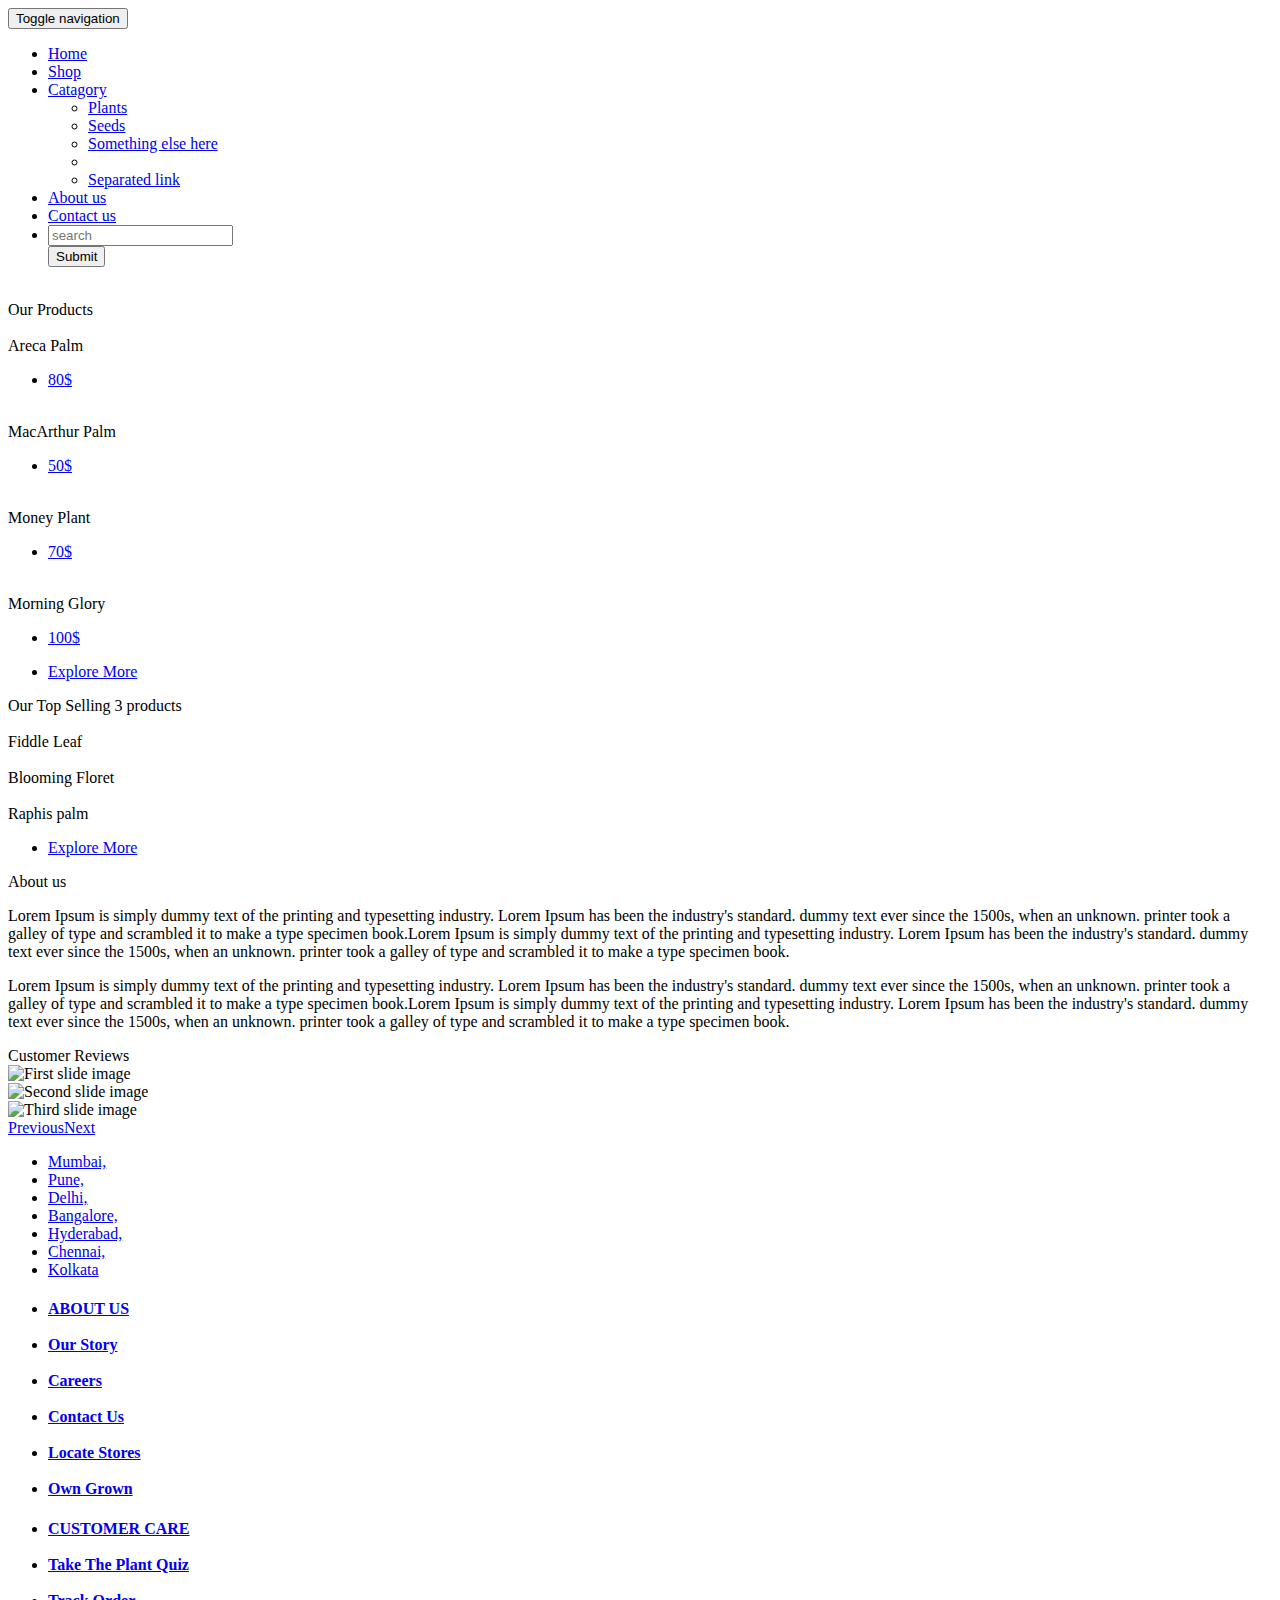
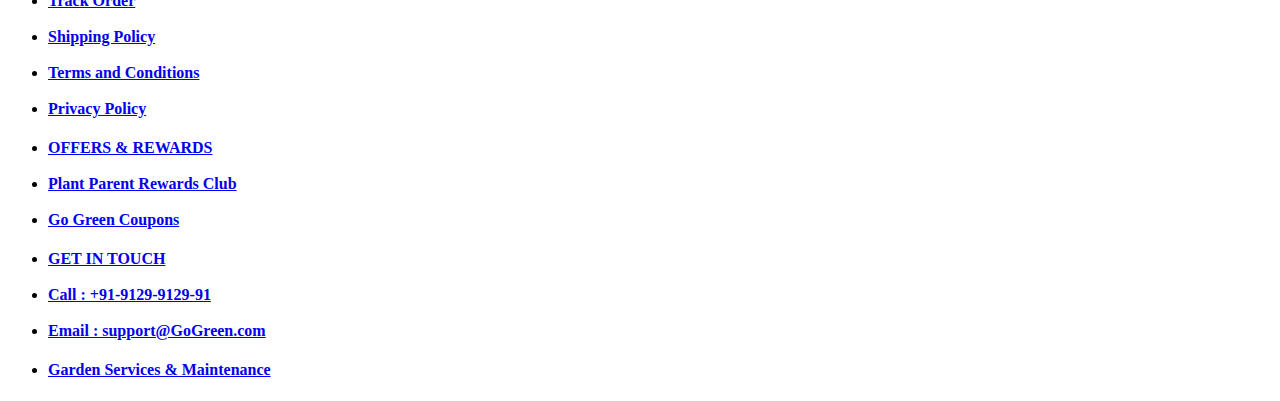
==== sites/creativeminds/index.html @ 10100ece "Update and rename index.html to index.html" ====
<!DOCTYPE html>
<html lang="en">
  <head>
    <meta charset="utf-8">
	<meta http-equiv="X-UA-Compatible" content="IE=edge">
	<meta name="viewport" content="width=device-width, initial-scale=1">
    <title>Untitled Document</title>
    <!-- Bootstrap -->
	<link href="css/bootstrap.css" rel="stylesheet">
	<link href="css/style.css" rel="stylesheet" type="text/css">

	<!-- HTML5 shim and Respond.js for IE8 support of HTML5 elements and media queries -->
	<!-- WARNING: Respond.js doesn't work if you view the page via file:// -->
	<!--[if lt IE 9]>
		  <script src="https://oss.maxcdn.com/html5shiv/3.7.2/html5shiv.min.js"></script>
		  <script src="https://oss.maxcdn.com/respond/1.4.2/respond.min.js"></script>
		<![endif]-->
        <!-- jQuery (necessary for Bootstrap's JavaScript plugins) --> 
	<script src="js/jquery-1.11.2.min.js"></script>

	<!-- Include all compiled plugins (below), or include individual files as needed --> 
	<script src="js/bootstrap.js"></script>
  </head>
  <body>
  
  <div class="container-fluid bg-img">
  <div class="top">
<div class=" container">
  <div class="row">
  <div class="col-md-12 ">
     <nav class="navbar navbar-default top-nav">
  <div class="container-fluid">
    <!-- Brand and toggle get grouped for better mobile display -->
    <div class="navbar-header">
      <button type="button" class="navbar-toggle collapsed" data-toggle="collapse" data-target="#defaultNavbar1"><span class="sr-only">Toggle navigation</span><span class="icon-bar"></span><span class="icon-bar"></span><span class="icon-bar"></span></button>
      
      <a class="navbar-brand heading  col-md-offset-2" href="#"><img src="images/logo&text.png" alt="" width="50%"/></a></div>
    <!-- Collect the nav links, forms, and other content for toggling -->
    <div class="collapse navbar-collapse" id="defaultNavbar1">
      <!--<ul class="nav navbar-nav">
        <li class="active"><a href="#">Link<span class="sr-only">(current)</span></a></li>
        <li><a href="#">Link</a></li>
        <li class="dropdown"><a href="#" class="dropdown-toggle" data-toggle="dropdown" role="button" aria-expanded="false">Dropdown<span class="caret"></span></a>
          <ul class="dropdown-menu" role="menu">
            <li><a href="#">Action</a></li>
            <li><a href="#">Another action</a></li>
            <li><a href="#">Something else here</a></li>
            <li class="divider"></li>
            <li><a href="#">Separated link</a></li>
            <li class="divider"></li>
            <li><a href="#">One more separated link</a></li>
          </ul>
        </li>
      </ul>-->
    
        <ul class="nav navbar-nav navbar-right menu">
           <li><a href="#">Home</a></li>
             <li><a href="#shop">Shop</a></li>
            
             <li class="dropdown"><a href="#" class="dropdown-toggle" data-toggle="dropdown" role="button" aria-expanded="false">Catagory<span class="caret"></span></a>
               <ul class="dropdown-menu" role="menu">
                 <li><a href="#">Plants</a></li>
                 <li><a href="shop.html">Seeds</a></li>
                 <li><a href="#">Something else here</a></li>
                 <li class="divider"></li>
                 <li><a href="#">Separated link</a></li>
               </ul>
             </li>
              <li><a href="#aboutus">About us</a></li>
               <li><a href="#contactus">Contact us</a></li>
            
             <li><form class="navbar-form navbar-right bg" role="search">
        <div class="form-group bg">
        
<input type="text" class="form-control bg" placeholder="search">
        </div>

        <button type="submit" class="btn btn-default">Submit</button></form></li>
      </ul>
    </div>
    <!-- /.navbar-collapse -->
  </div>
  <!-- /.container-fluid -->
</nav>
  </div>
    </div></div>
    
    
    </div>
  <div class="container">
  <div class="row">
  
  <div class="gallary col-md-12">
    <img src="images/gallary.png" alt="" width="100%"/>
    </div>
  </div>
</div>


<!--------------------------------------------------our products------------------------------->
<div class="container"  id="shop">


<div class="producttext">Our Products</div>


<div class="row">
<div class="box col-md-4 col-lg-4 ">
<div class="img1 text-center"><img src="images/plant1.png"   alt=""/></div>
<div class="text">Areca Palm</div>
<div class="pricebox col-md-offset-1 col-md-10 col-lg-8"><ul><li><a href="#">80$</a></li></ul></div>
</div>

<div class="col-md-4 col-lg-4"></div>

<div class="box col-md-4 col-lg-4">
<div class="img1 text-center"><img src="images/plant2.png"   alt=""/></div>
<div class="text">MacArthur Palm</div>
<div class="pricebox col-md-offset-1 col-md-10 col-lg-8"><ul><li><a href="#">50$</a></li></ul></div>
</div>
</div>

<div class="row">
<div class="box col-md-4 col-lg-4 ">
<div class="img1 text-center"><img src="images/plant3.png"   alt=""/></div>
<div class="text">Money Plant</div>
<div class="pricebox col-md-offset-1 col-md-10 col-lg-8"><ul><li><a href="#">70$</a></li></ul></div>
</div>
<div class=" col-md-4 col-lg-4"></div>

<div class="box col-md-4 col-lg-4">
<div class="img1 text-center"><img src="images/plant4.png"  alt="" /></div>
<div class="text">Morning Glory</div>
<div class="pricebox col-md-offset-1 col-md-10 col-lg-8">
<ul><li><a href="#">100$</a></li></ul></div>
</div></div>


<div class="row "><div class="col-md-4"></div>
<ul><div class="button1 col-md-4">
  <li><a href="#">Explore More</a></li></div></ul><div class="col-md-4"></div></div>
<div class="topsellingtext row col-md-12">Our Top Selling 3 products</div>
</div>

<!-------------------------------------top selling------------------------------------------------>


<div class="green-strip">
<div class="container">
<div class="row">
<div class="col-md-4 col-xs-12">
<div class="circle1">
<div class="bottomimg1 col-md-12 text-center"><img src="images/bottomplant1.png"  alt=""/></div>
<div class="bottomtext col-md-12">Fiddle Leaf </div>
</div></div>



<div class="col-md-4 col-xs-12">
<div class="circle1 ">
<div class="bottomimg2 col-md-12 text-center"><img src="images/bottomplant2.png"  alt=""/></div>
<div class="bottomtext col-md-12">Blooming Floret</div>
</div></div>



<div class="col-md-4 col-xs-12">
<div class="circle1">
<div class="bottomimg3 col-md-12 text-center"><img src="images/bottomplant3.png"  alt=""/></div>
<div class="bottomtext col-md-12">Raphis palm </div>
</div></div>

</div>
<div class="row"><div class="col-md-4"></div>
<ul><div class="button2 col-md-4">
  <li><a href="#">Explore More</a></li></div></ul><div class="col-md-4"></div></div></div></div>

<!---------------------------------------------------aboutus--------------------------------------------------------------->

<div class="floaiage" id="aboutus"><div class="container">
<div class="row aboutus"><div class="col-md-7"></div>
<div class=" col-md-5"><div class="aboutus-heading">About us</div>
<div class="background"><p>Lorem Ipsum is simply dummy text of the printing and typesetting industry. Lorem Ipsum has been the industry's standard. dummy text ever since the 1500s, when an unknown. printer took a galley of type and scrambled it to make a type specimen book.Lorem Ipsum is simply dummy text of the printing and typesetting industry. Lorem Ipsum has been the industry's standard. dummy text ever since the 1500s, when an unknown. printer took a galley of type and scrambled it to make a type specimen book.</p>

<p>Lorem Ipsum is simply dummy text of the printing and typesetting industry. Lorem Ipsum has been the industry's standard. dummy text ever since the 1500s, when an unknown. printer took a galley of type and scrambled it to make a type specimen book.Lorem Ipsum is simply dummy text of the printing and typesetting industry. Lorem Ipsum has been the industry's standard. dummy text ever since the 1500s, when an unknown. printer took a galley of type and scrambled it to make a type specimen book.</p></div></div>

</div>
</div>
  </div> 
<!-------------------------------------------customer reviews--------------------------------------------------->
<div class="container">
<div class="row">
<div class="customertext col-md-12">Customer Reviews</div>
<div class=" bottombox col-md-offset-1 col-md-10">
  <div id="carousel1" class="carousel slide" data-ride="carousel">
    <!--<ol class="carousel-indicators">
      <li data-target="#carousel1" data-slide-to="0" class="active"></li>
      <li data-target="#carousel1" data-slide-to="1"></li>
      <li data-target="#carousel1" data-slide-to="2"></li>
    </ol>-->
    <div class="carousel-inner" role="listbox">
      <div class="item active"><img src="images/plant-web-(1).png" alt="First slide image"  class="center-block" >
        <div class="carousel-caption new ">
        </div>
      </div>
      <div class="item"><img src="images/plant-web-(2).png"  alt="Second slide image" class="center-block">
        <div class="carousel-caption ">
        </div>
      </div>
      <div class="item"><img src="images/plant-web-(3).png"  alt="Third slide image" class="center-block">
        <div class="carousel-caption ">
        </div>
      </div>
    </div>
    <a class="left carousel-control" href="#carousel1" role="button" data-slide="prev"><span class="glyphicon glyphicon-chevron-left" aria-hidden="true"></span><span class="sr-only">Previous</span></a><a class="right carousel-control" href="#carousel1" role="button" data-slide="next"><span class="glyphicon glyphicon-chevron-right" aria-hidden="true"></span><span class="sr-only">Next</span></a></div>
</div>

</div></div>

<!--------------------------------------------------footer------------------------------------------------------>
<div class="footer" id="contactus">
<div class="container">
<div class="row">
<div class=" col-md-12">
<ul><div class="cityname">
<li><a href="#">Mumbai,</a></li> 
<li><a href="#">Pune,</a></li> 
 <li><a href="#">Delhi,</a></li>
 <li><a href="#">Bangalore,</a></li>
 <li><a href="#">Hyderabad,</a></li> 
 <li><a href="#">Chennai,</a></li> 
<li> <a href="#">Kolkata</a></li>
</div></ul>
<div class="greenline col-md-offset-1 col-md-10"></div>
<div class="footertext">

<ul>
<h4 class="col-md-3 footertext">
<li><a href="#">ABOUT US</a></li><br>
<li><a href="#">Our Story</a></li><br>
<li><a href="#">Careers</a></li><br>
<li><a href="#">Contact Us</a></li><br>
<li><a href="#">Locate Stores</a></li><br>
<li><a href="#">Own Grown</a></li></h4></ul>


<ul>
<h4 class="col-md-3 footertext">
<li><a href="#">CUSTOMER CARE</a></li><br>
<li><a href="#">Take The Plant Quiz</a></li><br>
<li><a href="#">Track Order</a></li><br>
<li><a href="#">Shipping Policy</a></li><br>
<li><a href="#">Terms and Conditions</a></li><br>
<li><a href="#">Privacy Policy</a></li></h4></ul>


<ul>
<h4 class="col-md-3 footertext">
<li><a href="#">OFFERS & REWARDS</a></li><br>
<li><a href="#">Plant Parent Rewards Club</a></li><br>
<li><a href="#">Go Green Coupons</a></li></h4></ul>

<ul>
<h4 class="col-md-3 footertext">
<li><a href="#">GET IN TOUCH</a></li><br>
<li><a href="#">Call : +91-9129-9129-91</a></li><br>
<li><a href="#">Email : support@GoGreen.com</a></li></h4></ul>


</div>
</div>
 </div>
</div> </div>
<div class="lastfooter">
<div class="container">
<div class=" col-md-12">
<ul><div class="lastfootertext"><h4><li><a href="#">Garden Services & Maintenance</a></li></h4></div></ul>
</div>
</div></div>
 
 
  </div>
  </body>
</html>
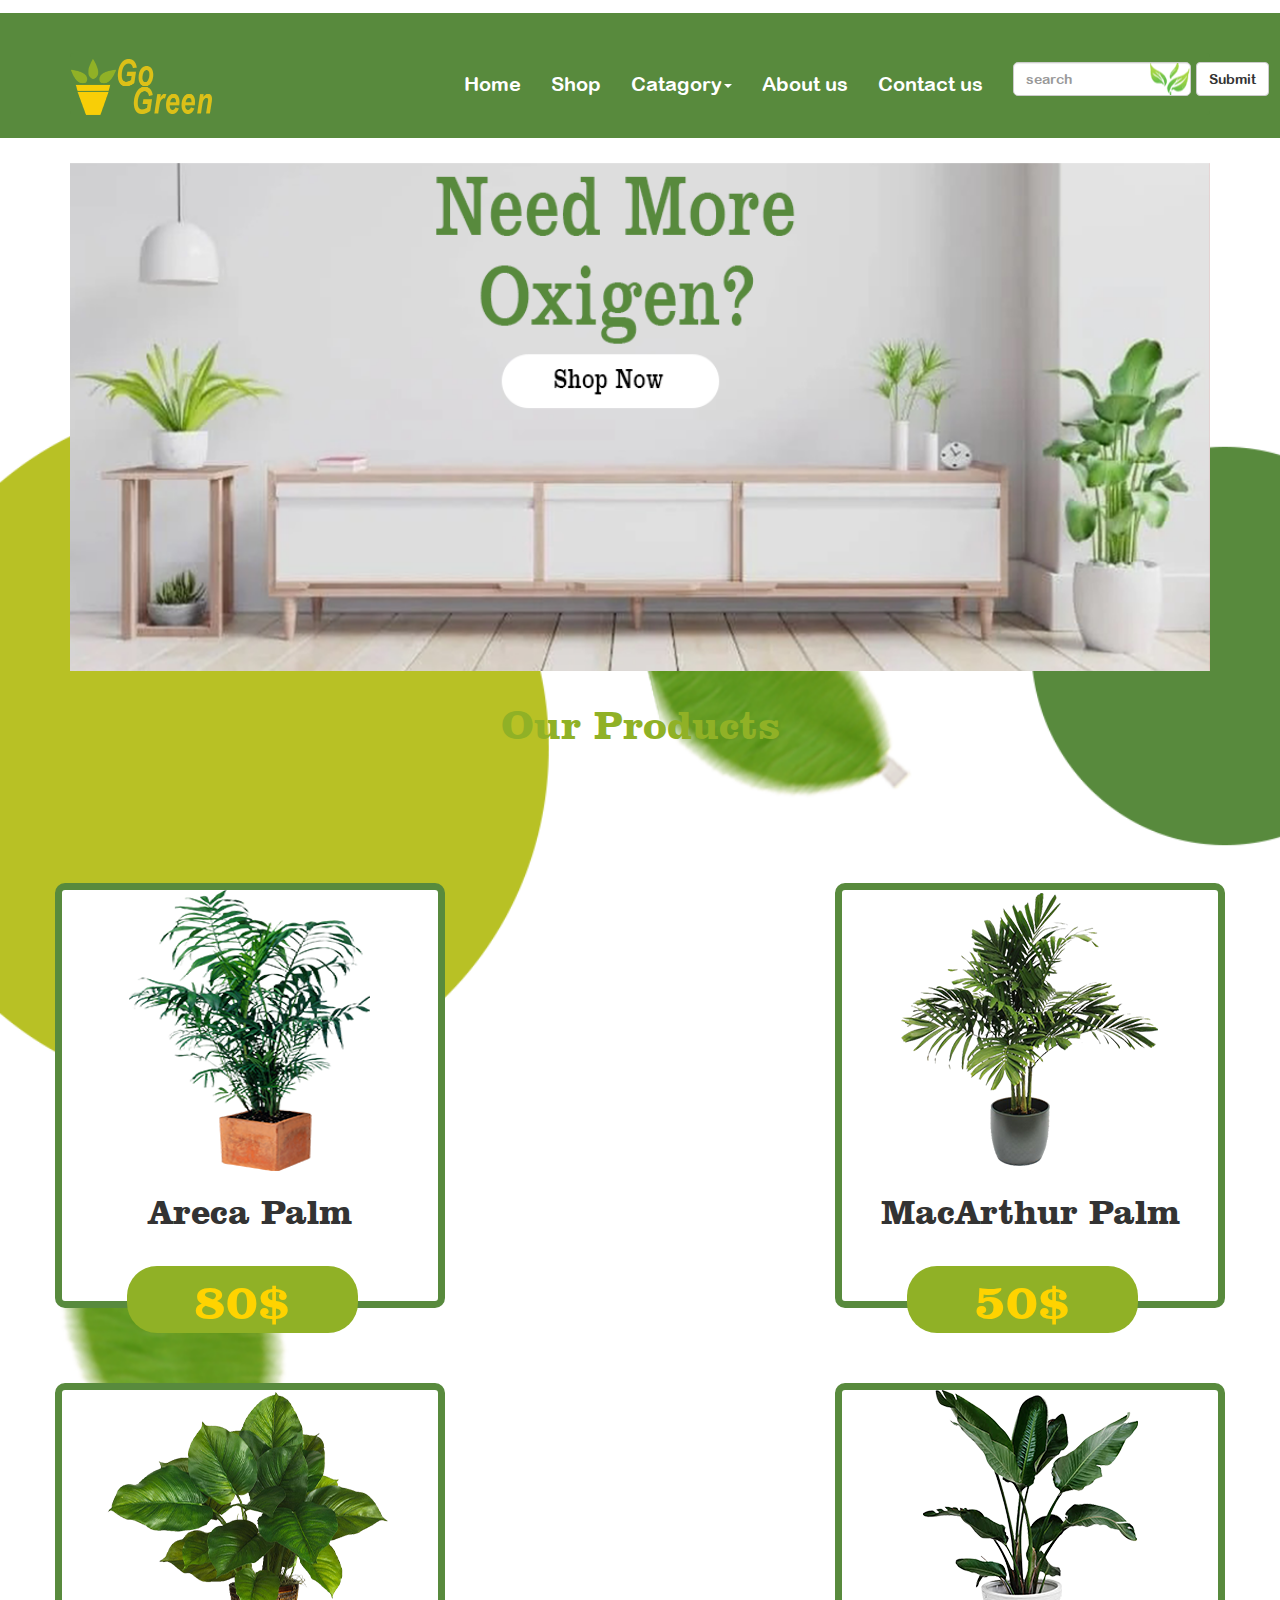
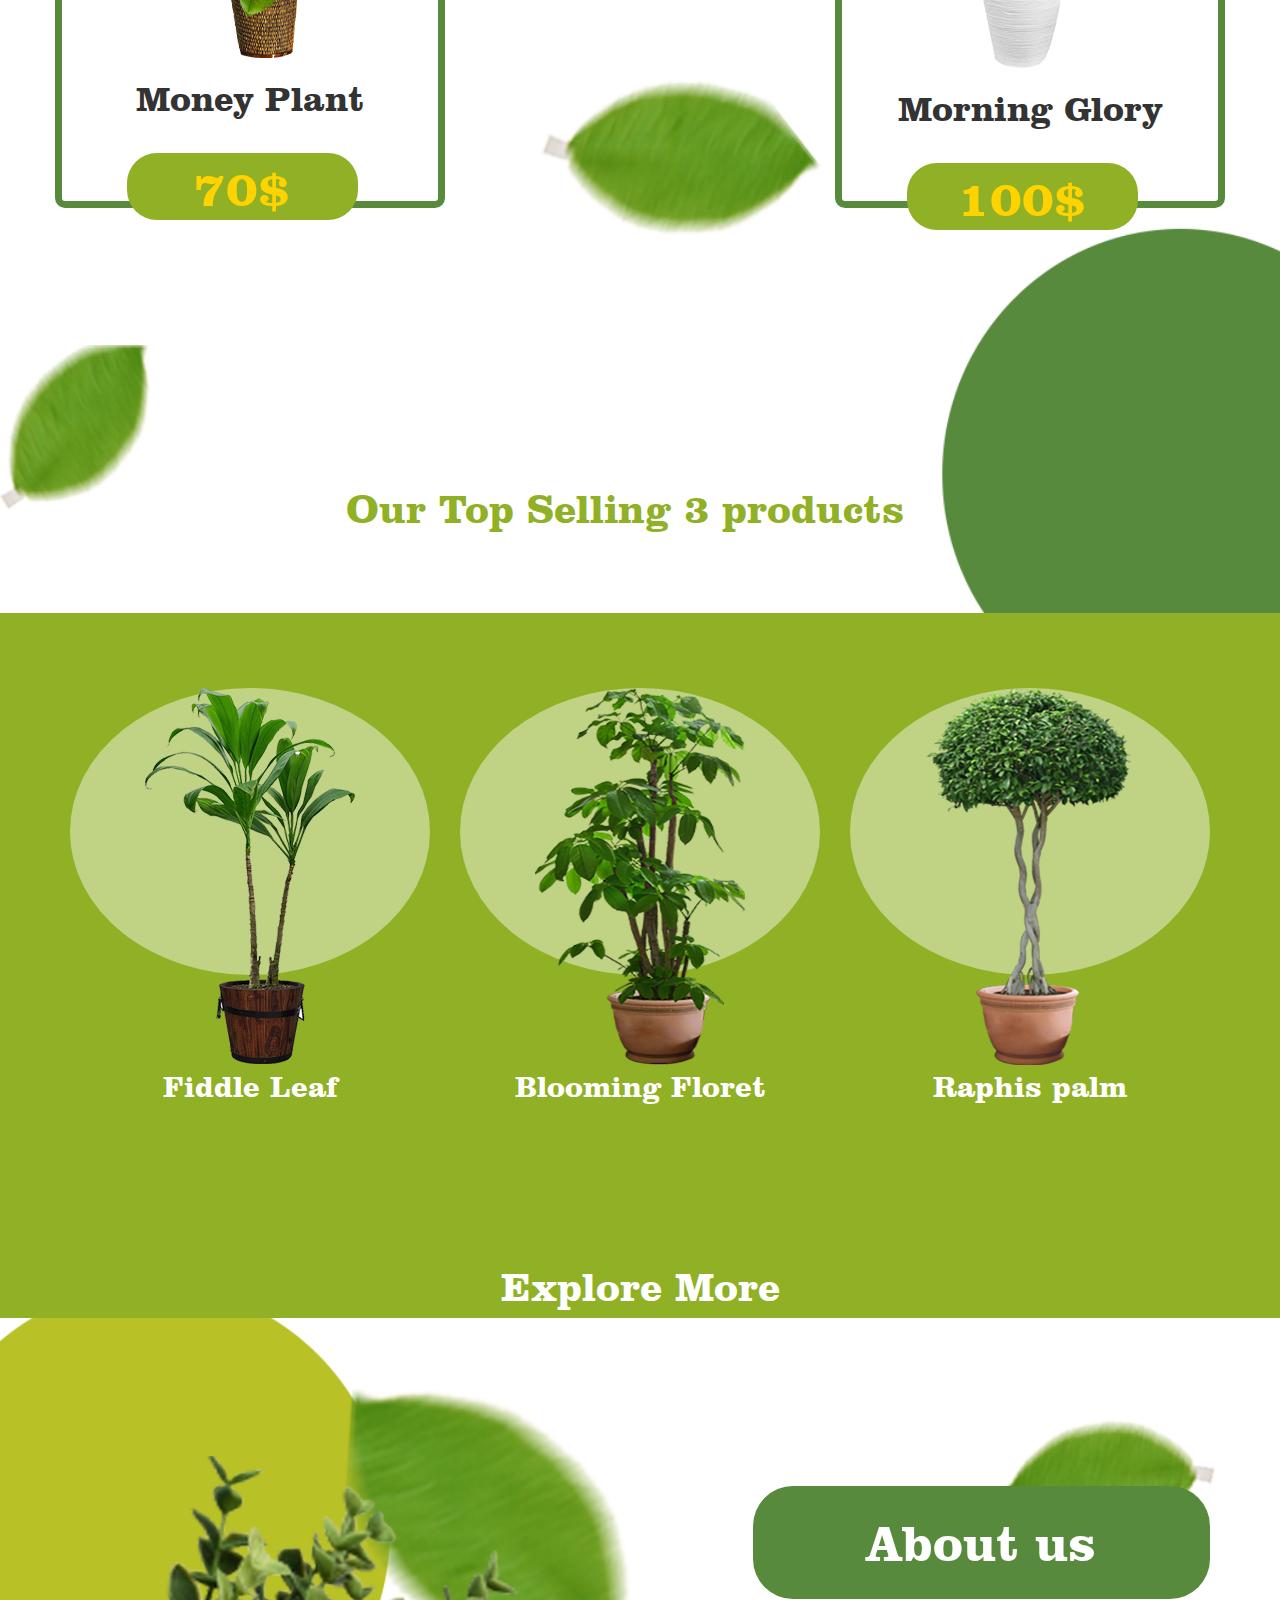
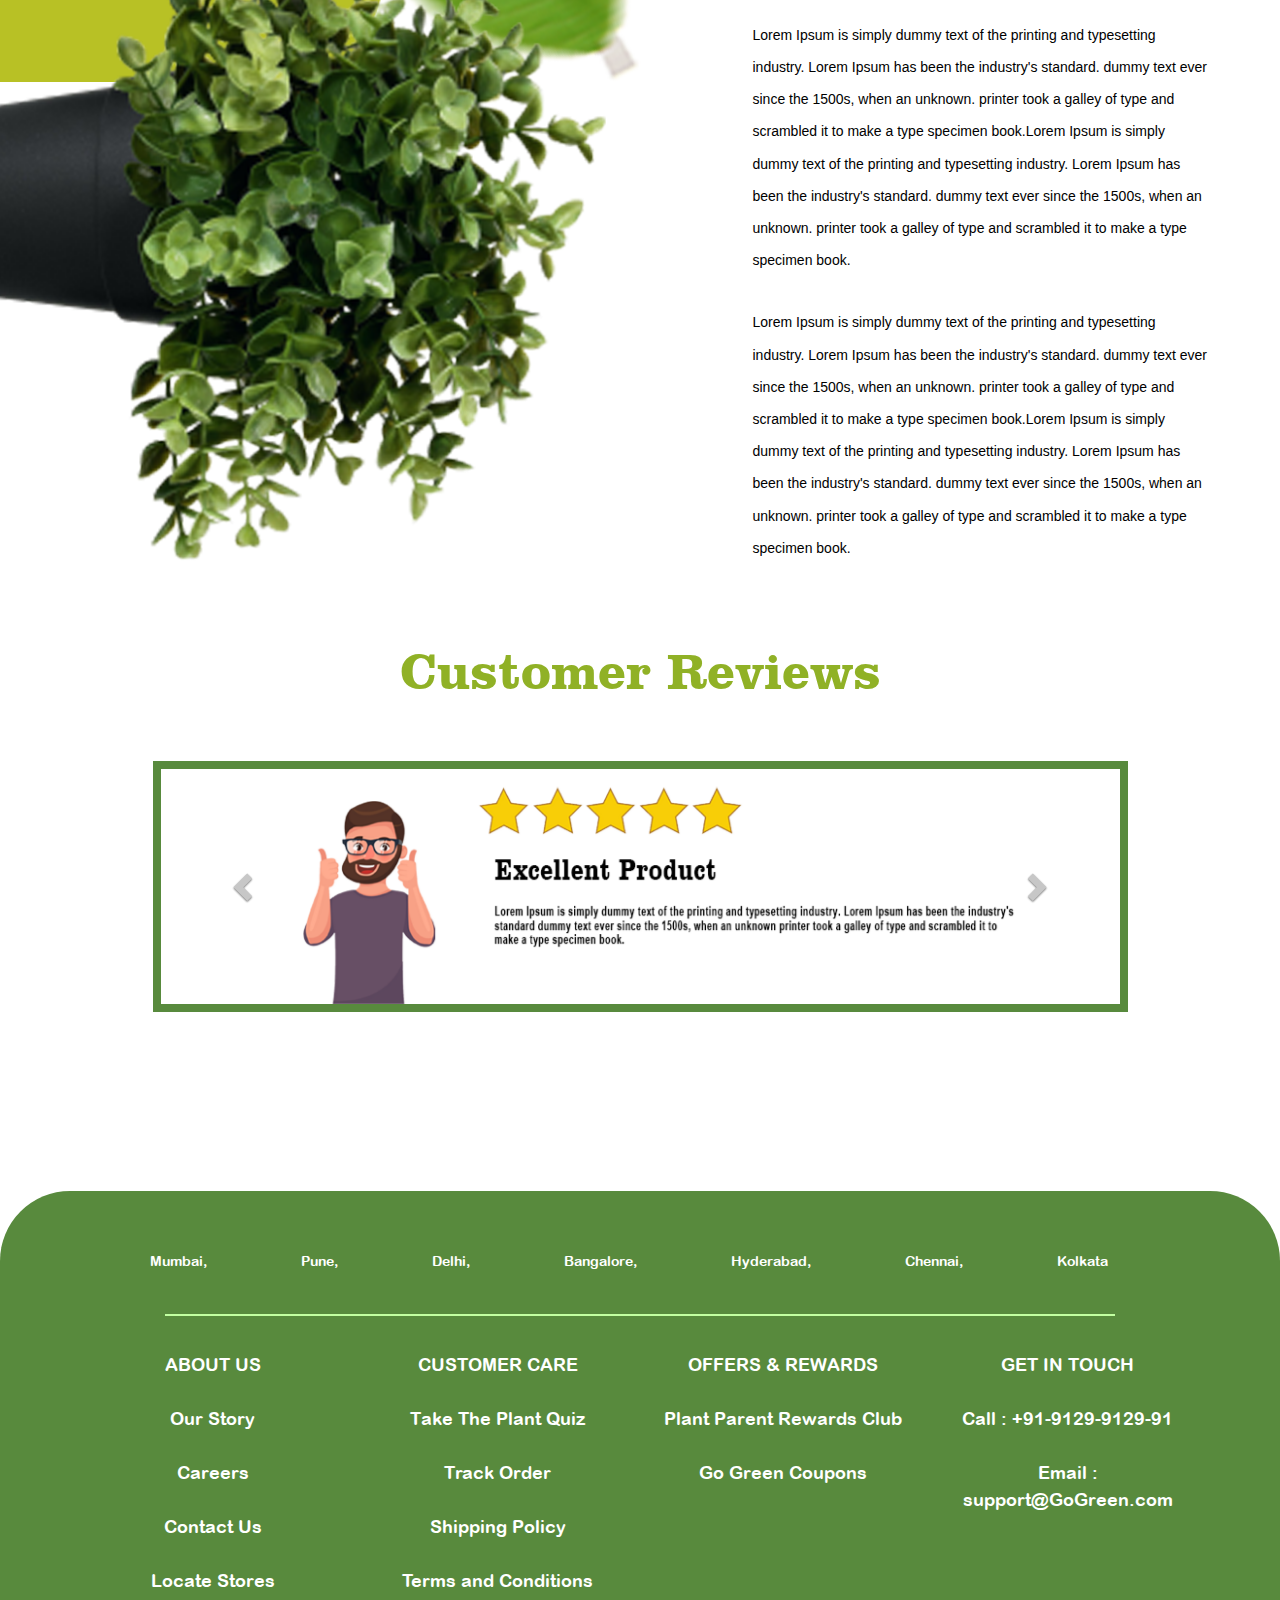
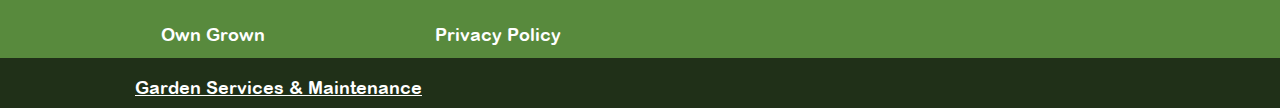
==== commit 72797a4a: "Add files via upload" ====
--- a/sites/creativeminds/index.html
+++ b/sites/creativeminds/index.html
@@ -4,7 +4,7 @@
     <meta charset="utf-8">
 	<meta http-equiv="X-UA-Compatible" content="IE=edge">
 	<meta name="viewport" content="width=device-width, initial-scale=1">
-    <title>Untitled Document</title>
+    <title>Indoor Plantation</title>
     <!-- Bootstrap -->
 	<link href="css/bootstrap.css" rel="stylesheet">
 	<link href="css/style.css" rel="stylesheet" type="text/css">
--- a/sites/creativeminds/css/style.css
+++ b/sites/creativeminds/css/style.css
@@ -0,0 +1,204 @@
+@charset "utf-8";
+/* CSS Document */
+*{ padding:0; margin:0;}
+
+@font-face {
+  font-family: myFirstFont;
+  src: url(../fonts/Clarendon%20BT%20Bold.ttf)}
+  
+  @font-face {
+  font-family: myFirstFont1;
+  src: url(../fonts/ARLRDBD.TTF)}
+
+.bg-img{ background:url(../images/bg-img.png); background-repeat:no-repeat;
+  background-position:top center; 
+  background-size:100% }
+  
+/*-------------------------------------------------top-------------------------------- */ 
+.heading{ color:#dcc017; font-family: myFirstFont1; font-size:32px; text-align:center}
+
+.bg input { background: url(../images/leaf2.png) right no-repeat #FFFFFF; border-radius:5px}
+
+.menu{ font-size:20px; font-family: myFirstFont}
+
+.searchbutton{ float:right; }
+.top{ height:125px;
+ background:#588a3d;
+  margin-top:13px}
+  
+
+.gallary{ margin-top:24px}
+/*.shopbutton{ font-family: myFirstFont; color:#000000}*/
+
+/*--------------------------------------our products-----------------------------------------------------------*/
+
+.producttext{ color:#90b126; font-size:40px; margin-top:25px; margin-bottom:55px; text-align:center; font-family: myFirstFont}
+
+.box{ height:425px; border:7px solid #588a3d; border-radius:10px 10px 10px 10px; background:#FFFFFF; margin-top:75px; transition:1s}
+.box:hover{ transform:scale(1.3); z-index:2; box-shadow:2px 2px 2px #000}
+.text{ text-align:center; margin-top:15px; font-size:35px; font-family: myFirstFont}
+.pricebox{ height:67px; background:#90b126; border-radius:30px 30px 30px 30px; margin-left:50px; text-align:center; font-size:50px; color:#f8ce07; font-family: myFirstFont; margin-top:30px;transition:1s}
+.pricebox li{ list-style:none}
+.pricebox li a{ color:#ffd300}
+.pricebox:hover{transform:scale(1.3); z-index:2; box-shadow:2px 2px 2px #000}
+/*.box1{ height:425px; border:7px solid #588a3d; border-radius:10px 10px 10px 10px; background: #FFFFFF; margin-left:63px}
+.text1{ text-align:center; margin-top:15px; font-size:40px; font-family: myFirstFont}
+.img1{}
+
+
+
+.box2{ float:right; height:425px; border:7px solid #588a3d; border-radius:10px 10px 10px 10px; background:#FFFFFF;margin-right:63px}
+
+.img2{ margin-left:53px}
+.pricebox2{ height:67px; background:#90b126; border-radius:30px 30px 30px 30px ; margin-left:50px; text-align:center; font-size:50px; color:#f8ce07; font-family: myFirstFont}
+
+
+
+.text3{ text-align:center;margin-top:15px; font-size:40px; font-family: myFirstFont}
+.img3{ margin-left:30px; margin-top:8px}
+.pricebox3{ height:67px; background:#90b126; border-radius:30px 30px 30px 30px; margin-top:25px; text-align:center; font-size:50px; color:#f8ce07; font-family: myFirstFont}
+
+
+/*.box4{ float:right; border:7px solid #588a3d; height:425px; border-radius:10px 10px 10px 10px; background:#FFFFFF; margin-top:75px; margin-right:63px}*/
+/*.text4{ text-align:center; margin-top:15px; font-size:40px; font-family: myFirstFont}
+.img4{ margin-left:85px; margin-top:10px}
+.pricebox4{ height:67px; background:#90b126; border-radius:30px 30px 30px 30px; margin-top:25px;text-align:center; font-size:50px; color:#f8ce07; font-family: myFirstFont}*/
+
+.button1{height: 60px; animation: pulse 3s infinite; margin-top:58px; border-radius:20px 20px 20px 20px;  font-size:40px; text-align:center; color:#FFFFFF; font-family: myFirstFont}
+@keyframes pulse {
+  0% {
+    background-color: transparent;
+  }
+  100% {
+    background-color: #f8ce07;
+  }
+}
+.button1 li{ list-style:none}
+.button1 li a{ color:#FFFFFF}
+
+/*---------------------------------top selling-------------------------------*/
+
+.green-strip{  background:#90b126; margin-top:76px; height:auto}
+.green-strip img{ z-index:999;}
+.green-strip .box{ }
+
+.circle1{ height:287px; background:#c0d384;  border-radius:50%; margin:75px auto; cursor:pointer}
+
+.circle1:hover{  background:#fff;  border-radius:50%; height:287px; }
+
+.bottomimg{ margin-left:27px}
+.bottomtext{ font-size:30px; text-align:center; color:#FFFFFF; font-family: myFirstFont}
+
+
+/*.circle2{ height:287px; background:#c0d384;  border-radius:50%; margin-left:91px; margin-top:75px}
+.circle2:hover{  background:#fff;  border-radius:50%; height:287px; } 
+.bottomimg2{}
+.bottomtext2{font-size:25px; text-align:center; margin-top:41px; color:#FFFFFF; font-family: myFirstFont}
+
+
+.circle3{ height:287px; background:#c0d384;  border-radius:50%; margin-left:71px; margin-top:75px}
+.circle3:hover{  background:#fff;  border-radius:50%; height:287px} 
+.bottomimg3{ margin-left:20px}
+.bottomtext3{ font-size:25px; text-align:center; margin-top:41px; color:#FFFFFF; font-family: myFirstFont}*/
+
+
+
+
+.button2{height: 60px; animation: pulse 3s infinite; font-size:40px; border-radius:20px 20px 20px 20px; text-align:center; color:#FFFFFF; font-family: myFirstFont; margin-top:150px}
+@keyframes pulse {
+  0% {
+    background-color: transparent;
+  }
+  100% {
+    background-color: #f8ce07;
+  }
+}
+.button2 li{ list-style:none}
+.button2 li a{ color:#FFFFFF}
+
+
+.topsellingtext{ color:#90b126; font-size:40px; margin-top:154px; text-align:center; font-family: myFirstFont}
+/*--------------------------------------aboutus----------------------------------------------------*/
+
+.aboutus{ margin-top:30px; color:#000000; line-height:2.3}
+.aboutus-heading{ height:113px; background:#588a3d; border-radius:40px 40px 40px 40px; font-size:50px; text-align:center; color:#FFFFFF; font-family: myFirstFont}
+.aboutus p{ padding-top:20px; text-size-adjust: auto}
+.background{ background:#FFFFFF;background-color:rgba(255,255,255,0.6); border-radius:5%}
+
+.floaiage{background:url(../images/plant.png); background-size:contain; background-repeat:no-repeat; background-position:left top; margin-top:138px}
+
+/*-------------------------------------------------customerreviews-------------------------------*/
+
+.customertext{ text-align:center; color:#90b126; font-size:50px; font-family: myFirstFont; margin-top:60px; line-height:1.5}
+.bottombox{ height:auto;  border:8px solid #588a3d; margin-top:52px}
+.carousel-caption{ font-family: myFirstFont1;}
+.carousel-caption h2{ line-height:2}
+.carousel-caption .new p{ padding-top:80px}
+
+
+ .bg-img{ background: url(../images/subpagebg.png); background-repeat:no-repeat;
+  background-position:top center; 
+  background-size:100% }
+   
+.heading{ color:#dcc017; font-family: myFirstFont1; font-size:32px; text-align:center}
+
+.menu{ font-size:20px; font-family: myFirstFont1}
+
+.bg input { background: url(../images/leaf2.png) right no-repeat #FFFFFF; border-radius:5px}
+
+.top{ height:125px;
+
+ background:#588a3d;
+  margin-top:13px}
+  
+.shopbox{ height:522px; background:#FFFFFF; border:8px solid #588a3d; margin-top:91px; margin-left:38px; transition:0.5s}
+.shopbox:hover{ transform:scale(1.3); z-index:2; box-shadow:2px 2px 2px #000}
+.img{ margin-top:14px}
+.shoppricebox{ height:97px; background:#90b126; border-radius:50px 50px 50px 50px; margin-left:25px; color:#f8ce07; font-size:60px;font-family: myFirstFont; text-align:center; transition:1s}
+.shoppricebox li{list-style:none}
+.shoppricebox li a{ color:#ffd300}
+.shoppricebox:hover{transform:scale(1.3); z-index:2; box-shadow:2px 2px 2px #000}
+
+.circle{ height:621px; background:#FFFFFF; border:7px solid #588a3d; border-radius:50%; margin-top:82px}
+.circleimg{ margin-top:90px}
+.cpricebox{ height:97px; background:#90b126; border-radius:50px 50px 50px 50px; margin-top:100px; margin-left:155px; color:#f8ce07; font-size:60px;font-family: myFirstFont; text-align:center}
+.cpricebox li{list-style:none}
+.cpricebox li a{ color:#ffd300}
+.text{ text-align:center; margin-top:15px; font-size:35px; font-family: myFirstFont}
+
+.sbox{ height:290px; background:#FFFFFF; border:7px solid #588a3d; margin-left:95px; margin-top:112px; transition:0.5s}
+.sbox:hover{ transform:scale(1.3); z-index:2; box-shadow:2px 2px 2px #000}
+.sboximg{ margin-top:8px}
+.sboxtext{ text-align:center; font-size:30px; font-family: myFirstFont}
+.spricebox{ height:80px; background:#90b126; border-radius:50px 50px 50px 50px; margin-left:25px; margin-top:25px; color:#f8ce07; font-size:60px;font-family: myFirstFont; text-align:center}
+.spricebox li{list-style:none}
+.spricebox li a{ color:#ffd300}
+
+
+/*-----------------------------------------------------------footer-------------------------------------------*/
+
+.footer{ height:auto; background:#588a3d;  border-radius:70px 70px 0px 0px; margin-top:179px}
+
+.cityname{ margin-top:60px; margin-left:80px; color:#FFFFFF; font-family: myFirstFont1; word-spacing:90px}
+.cityname li{ list-style:none; display:inline}
+.cityname li a{ color:#ffffff; transition:0.3s}
+.cityname li a:hover{ background:rgba(248, 204, 0, 0.5); text-decoration:none; }
+
+.greenline{ height:2px; background:#c2ffa1; margin-top:33px; margin-right:51px}
+
+.footertext{ margin-top:35px; text-align:center; color:#FFFFFF; text-decoration:none; font-family: myFirstFont1; line-height:1.5}
+.footertext li{ list-style:none}
+.footertext li a{ color:#ffffff; transition:0.3s}
+.footertext li a:hover{ background:rgba(248, 204, 0, 0.5); text-decoration:none; border-radius:10px 10px 10px 10px}
+/*------------------------------------------------lastfooter------------------------------------------------------------*/
+
+.lastfooter{ height:auto; background:#203018}
+.lastfootertext{ color:#FFFFFF; text-decoration:underline; font-family:myFirstFont1; margin-left:50px; margin-top:20px}
+
+.lastfootertext li{ list-style:none}
+
+.lastfootertext li a{ color:#ffffff; transition:0.3s}
+
+.lastfootertext li a:hover{ background:rgba(248, 204, 0, 0.5); text-decoration:none; border-radius:10px 10px 10px 10px}
+
+.top-nav{ margin-top:40px}